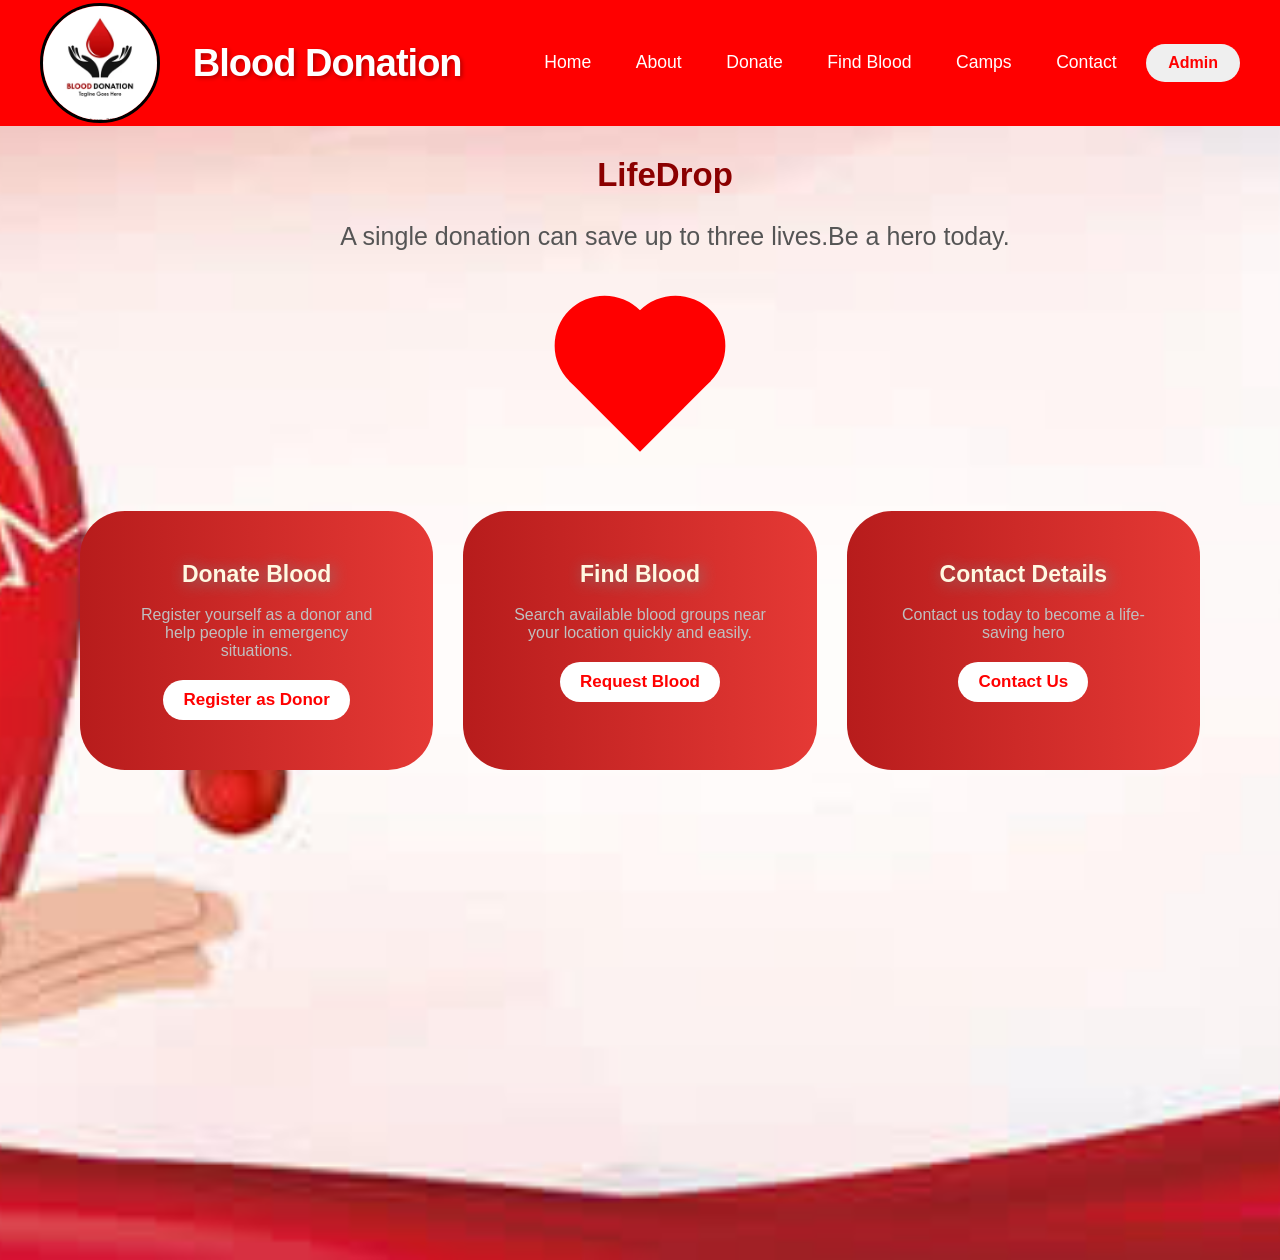
==== index.html @ 35eea125 "Add files via upload" ====
<!DOCTYPE html>
<html lang="en">
<head>
<meta charset="UTF-8">
<meta name="viewport" content="width=device-width, initial-scale=1.0">
<title>Blood Donation</title>
<link rel="stylesheet" href="style.css">
</head>
<style>
.Donate{
font-size:38px;
}
h2{
margin-top:30px;
margin-left:50px;
margin-bottom:10px;
text-align:center;
font-size:33px;
color:#8b0000;
}
p1{
margin-left:40px;
color:#37474f;
text-align:center;
}
p2{
margin-top:50px;
margin-left:390px;
font-size:25px;
text-align:center;
}
.cards{
display:flex;
justify-content:center;
gap:30px;
margin:80px;
transition:0.3s;
}
ul{
padding-left:70px;
font-size:25px;
color:#555555;
text-align:center;
}
li{
font-family:'Trebuchet MS',sans-serif;
text-align:center;
}
.card{
background:linear-gradient(to right,#B71c1c,#E53935);
color:white;
padding:50px;
width:400px;
border-radius:45px;
text-align:center;
}
.card:hover{
transform:translateY(-17px);
}
h3{
font-size:23px;
color:#fff8e1;
margin-bottom:18px;
text-transform:capitalize;
text-shadow:2px 2px 15px gray;
}
p{
color:#c0c0c0;
}
.back-btn{
background:white;
color:red;
margin-top:20px;
border:none;
padding:10px 20px;
border-radius:25px;
cursor:pointer;
font-weight:bold;
}
.back-btn:hover{
background:linear-gradient(45deg,#2563eb,#1e40af);
color:white;
}
body{
height:140vh;
font-family:'Trebuchet MS',sans-serif;
background-image:url('blood.jpg');
background-size:cover;
background-repeat:no-repeat;
background-position:center;
display:relative;
justify-content:center;
}
.admin-btn{
    border:none;
     color:red;
     font-size:20px;
margin-left:25px;
    padding:10px 22px;
    border-radius:25px;
    font-size:16px;
    font-weight:bold;
    cursor:pointer;
    transition:0.3s;
}

.admin-btn:hover{
    background-color:#1565c0;
    color:white;
}
 /* Heart Shape */
        .heart {
            width: 100px;
            height: 100px;
            background-color: red;
            position: relative;
            margin: 80px auto;
            transform: rotate(-45deg);
            animation: heartbeat 1s infinite;
        }

        .heart:before,
        .heart:after {
            content: "";
            width: 100px;
            height: 100px;
            background-color: red;
            border-radius: 50%;
            position: absolute;
        }

        .heart:before {
            top: -50px;
            left: 0;
        }

        .heart:after {
            left: 50px;
            top: 0;
        }

        /* Heartbeat Animation */
        @keyframes heartbeat {
            0% { transform: rotate(-45deg) scale(1); }
            25% { transform: rotate(-45deg) scale(1.2); }
            50% { transform: rotate(-45deg) scale(1); }
            75% { transform: rotate(-45deg) scale(1.2); }
            100% { transform: rotate(-45deg) scale(1); }
          }
</style>
<body>
<div class="header">
<img src="m.png" alt="website logo" class="logo">
<h1 class="Donate">Blood Donation</h1>
<nav class="navigation">
<a href="home.html">Home</a>
<a href="about.html">About</a>
<a href="donate.html">Donate</a>
<a href="findblood.html">Find Blood</a>
<a href="camps.html">Camps</a>
<a href="contact.html">Contact</a>
<button class="admin-btn" onclick="window.location.href='admin.html'">Admin</button>
</nav> 
</div>
<div class="hero">
<section class="drop">
<h2>LifeDrop</h2>
<p1>
<ul style="list-style-type: none;">
<li>A single donation can save up to three lives.Be a hero today.</li>
</p1>
</section>
<div class="heart"></div>
<section class="cards">
<div class="card">
<h3>Donate Blood</h3>
<p>Register yourself as a donor and help people in emergency situations.</p>
<a href="donate.html">
<button  class="back-btn" style="font-size:17px">Register as Donor</button>
</a>
</div>
<div class="card">
<h3>Find Blood</h3>
<p>Search available blood groups near your location quickly and easily.</p>
<a href="findblood.html">
<button class="back-btn" style="font-size:17px">Request Blood</button>
</a>
</div>
<div class="card">
<h3>Contact Details</h3>
<p>Contact us today to become a life-saving hero</p>
<a href="contact.html">
<button  class="back-btn" style="font-size:17px">Contact Us</button>
</a>
</div> 
</section>
</div>
</body>
</html>
---- style.css ----
*{
margin:0;
padding:0;
box-sizing:border-box;
font-family:'Poppins',sans-serif;
}
.header{
position:relative;
top:0;
left:0;
width:100%;
padding:3px 40px;
background:red;
display:flex;
justify-content:space-between;
align-items:center;
}
.logo{
width:120px;
height:120px;
border-radius:50%;
object-fit:cover;
border:3px solid black;
}
.hero{
height:100vh;
background-image:url('bl.jpg');
background-size:cover;
background-position:center;
background-repeat:no-repeat;
display:relative;
justify-content:center;
align-items:bottom;
}
.Donate{
margin-left:10px;
margin-right:20px;
letter-spacing:-1px;
color:white;
user-select:none;
text-shadow:2px  2px  4px  rgba(0,0,0,0.3);
white-space:nowrap;
}
.navigation a{
position:relative;
font-size:1.1em;
color:white;
text-decoration:none;
font-weight:500;
margin-left:40px;
}
.navigation a:hover{
text-decoration:underline;
}
.admin-btn{
    border:none;
     color:red;
     font-size:20px;
    padding:10px 22px;
    border-radius:25px;
    font-size:16px;
    font-weight:bold;
    cursor:pointer;
    transition:0.3s;
}

.admin-btn:hover{
    background-color:#1565c0;
    color:white;
}
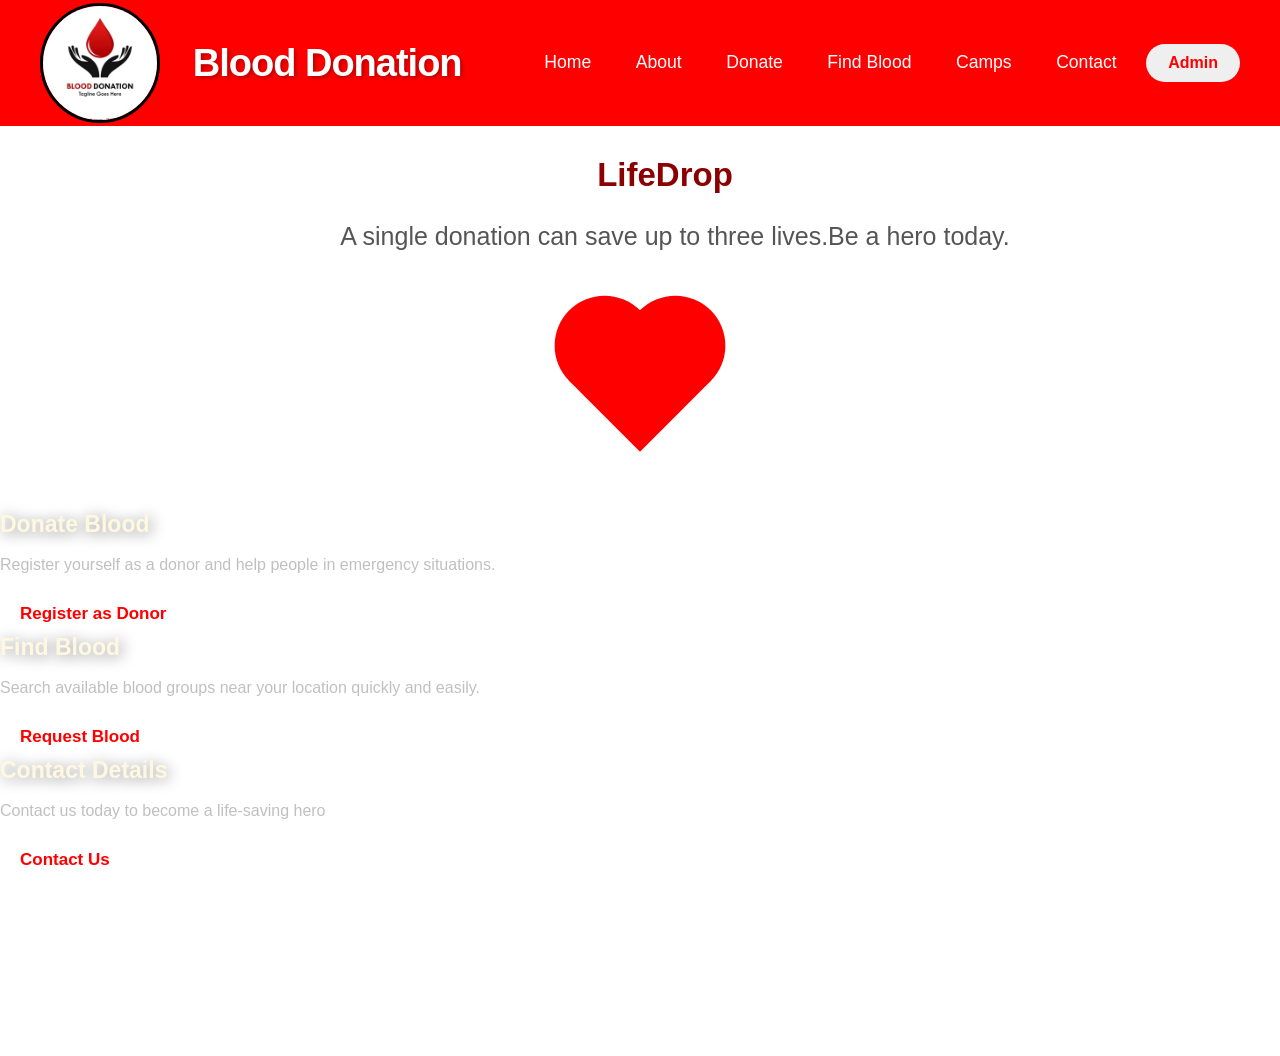
==== commit 5d5283c0: "Update index.html" ====
--- a/index.html
+++ b/index.html
@@ -10,6 +10,45 @@
 .Donate{
 font-size:38px;
 }
+     @media screen and (max-width: 768px) {
+
+    body {
+        min-height: 100vh;
+        background-size: 100% 100%;
+        background-position: center top;
+        background-repeat: no-repeat;
+    }
+
+    .cards {
+        display: flex;
+        flex-direction: row;
+        justify-content: center;
+        align-items: stretch;
+        gap: 10px;
+        margin: 30px 8px;
+    }
+
+    .card {
+        width: 33.33%;
+        min-width: 0;
+        padding: 15px 5px;
+        border-radius: 20px;
+        box-sizing: border-box;
+    }
+
+    .card h3 {
+        font-size: 16px;
+    }
+
+    .card p {
+        font-size: 11px;
+    }
+
+    .back-btn {
+        font-size: 11px !important;
+        padding: 7px 5px;
+    }
+}
 h2{
 margin-top:30px;
 margin-left:50px;
@@ -29,7 +68,7 @@
 font-size:25px;
 text-align:center;
 }
-.cards{
+.crds{
 display:flex;
 justify-content:center;
 gap:30px;
@@ -46,7 +85,7 @@
 font-family:'Trebuchet MS',sans-serif;
 text-align:center;
 }
-.card{
+.crd{
 background:linear-gradient(to right,#B71c1c,#E53935);
 color:white;
 padding:50px;
@@ -54,7 +93,7 @@
 border-radius:45px;
 text-align:center;
 }
-.card:hover{
+.crd:hover{
 transform:translateY(-17px);
 }
 h3{
@@ -77,11 +116,11 @@
 cursor:pointer;
 font-weight:bold;
 }
-.back-btn:hover{
+.bck-btn:hover{
 background:linear-gradient(45deg,#2563eb,#1e40af);
 color:white;
 }
-body{
+bdy{
 height:140vh;
 font-family:'Trebuchet MS',sans-serif;
 background-image:url('blood.jpg');
@@ -153,7 +192,7 @@
 <img src="m.png" alt="website logo" class="logo">
 <h1 class="Donate">Blood Donation</h1>
 <nav class="navigation">
-<a href="home.html">Home</a>
+<a href="index.html">Home</a>
 <a href="about.html">About</a>
 <a href="donate.html">Donate</a>
 <a href="findblood.html">Find Blood</a>
@@ -196,4 +235,4 @@
 </section>
 </div>
 </body>
-</html>+</html>
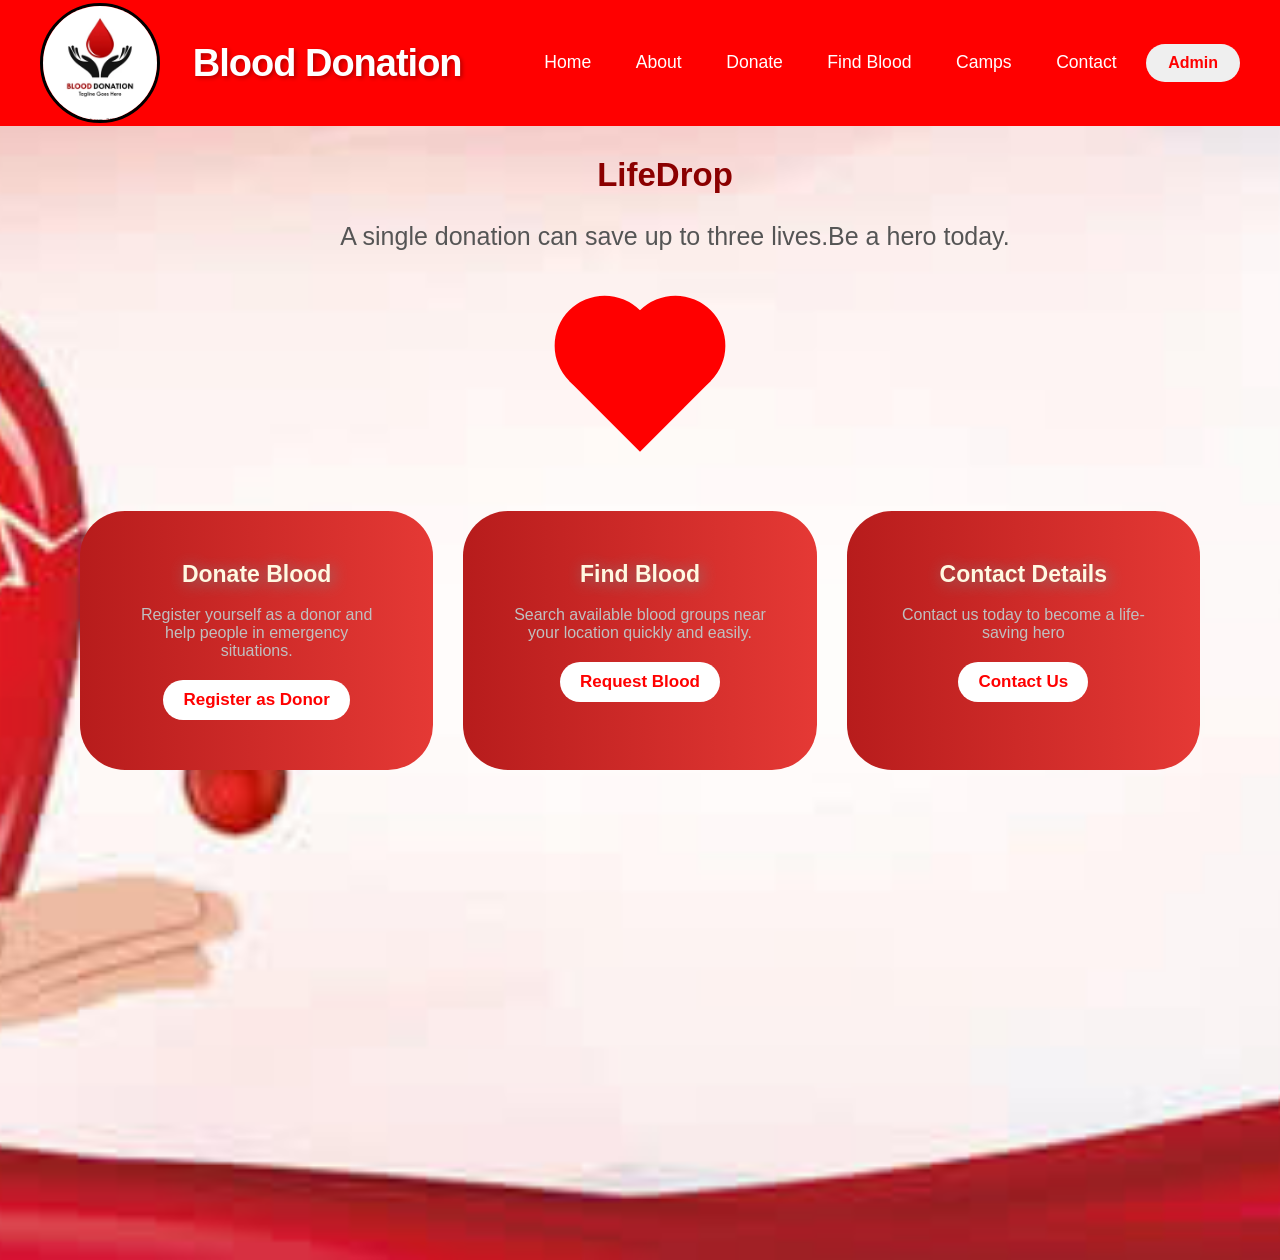
==== commit 79f6bc5b: "Update index.html" ====
--- a/index.html
+++ b/index.html
@@ -9,45 +9,6 @@
 <style>
 .Donate{
 font-size:38px;
-}
-     @media screen and (max-width: 768px) {
-
-    body {
-        min-height: 100vh;
-        background-size: 100% 100%;
-        background-position: center top;
-        background-repeat: no-repeat;
-    }
-
-    .cards {
-        display: flex;
-        flex-direction: row;
-        justify-content: center;
-        align-items: stretch;
-        gap: 10px;
-        margin: 30px 8px;
-    }
-
-    .card {
-        width: 33.33%;
-        min-width: 0;
-        padding: 15px 5px;
-        border-radius: 20px;
-        box-sizing: border-box;
-    }
-
-    .card h3 {
-        font-size: 16px;
-    }
-
-    .card p {
-        font-size: 11px;
-    }
-
-    .back-btn {
-        font-size: 11px !important;
-        padding: 7px 5px;
-    }
 }
 h2{
 margin-top:30px;
@@ -68,7 +29,7 @@
 font-size:25px;
 text-align:center;
 }
-.crds{
+.cards{
 display:flex;
 justify-content:center;
 gap:30px;
@@ -85,7 +46,7 @@
 font-family:'Trebuchet MS',sans-serif;
 text-align:center;
 }
-.crd{
+.card{
 background:linear-gradient(to right,#B71c1c,#E53935);
 color:white;
 padding:50px;
@@ -93,7 +54,7 @@
 border-radius:45px;
 text-align:center;
 }
-.crd:hover{
+.card:hover{
 transform:translateY(-17px);
 }
 h3{
@@ -116,11 +77,11 @@
 cursor:pointer;
 font-weight:bold;
 }
-.bck-btn:hover{
+.back-btn:hover{
 background:linear-gradient(45deg,#2563eb,#1e40af);
 color:white;
 }
-bdy{
+body{
 height:140vh;
 font-family:'Trebuchet MS',sans-serif;
 background-image:url('blood.jpg');
